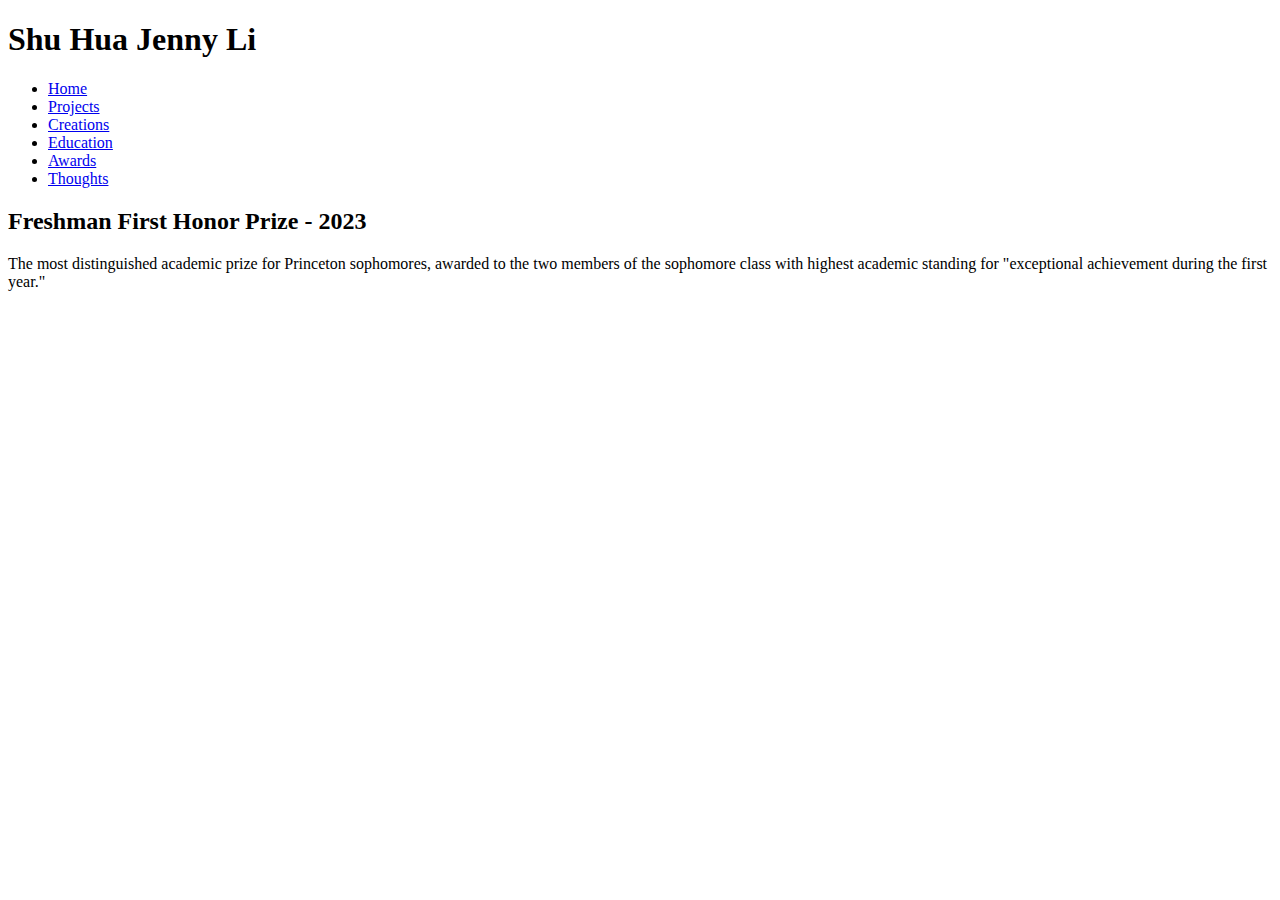
==== awards.html @ ba79c8b0 "Add awards and index." ====
<!DOCTYPE html>
<html lang="en">

<head>
    <meta charset="UTF-8">
    <meta name="viewport" content="width=device-width, initial-scale=1.0">
    <link rel="stylesheet" href="style.css">
    <title>Shu Hua Jenny Li - Awards</title>
</head>

<body>

    <header>
        <h1>Shu Hua Jenny Li</h1>
        <nav>
            <ul>
                <li><a href="index.html">Home</a></li>
                <li><a href="projects.html">Projects</a></li>
                <li><a href="creations.html">Creations</a></li>
                <li><a href="education.html">Education</a></li>
                <li class="active"><a href="awards.html">Awards</a></li>
                <li><a href="thoughts.html">Thoughts</a></li>
            </ul>
        </nav>
    </header>

    <section class="awards">
        <div class="awards-details">
            <h2>Freshman First Honor Prize - 2023</h2>
            <p>The most distinguished academic prize for Princeton sophomores, awarded to the two members of the sophomore class with highest academic standing for "exceptional achievement during the first year."</p>
            <iframe width="560" height="315" src="https://www.youtube.com/watch?v=kkHHbVVIH_8&ab_channel=JennyLi" frameborder="0" allowfullscreen></iframe>
        </div>
    </section>
    


</body>

</html>
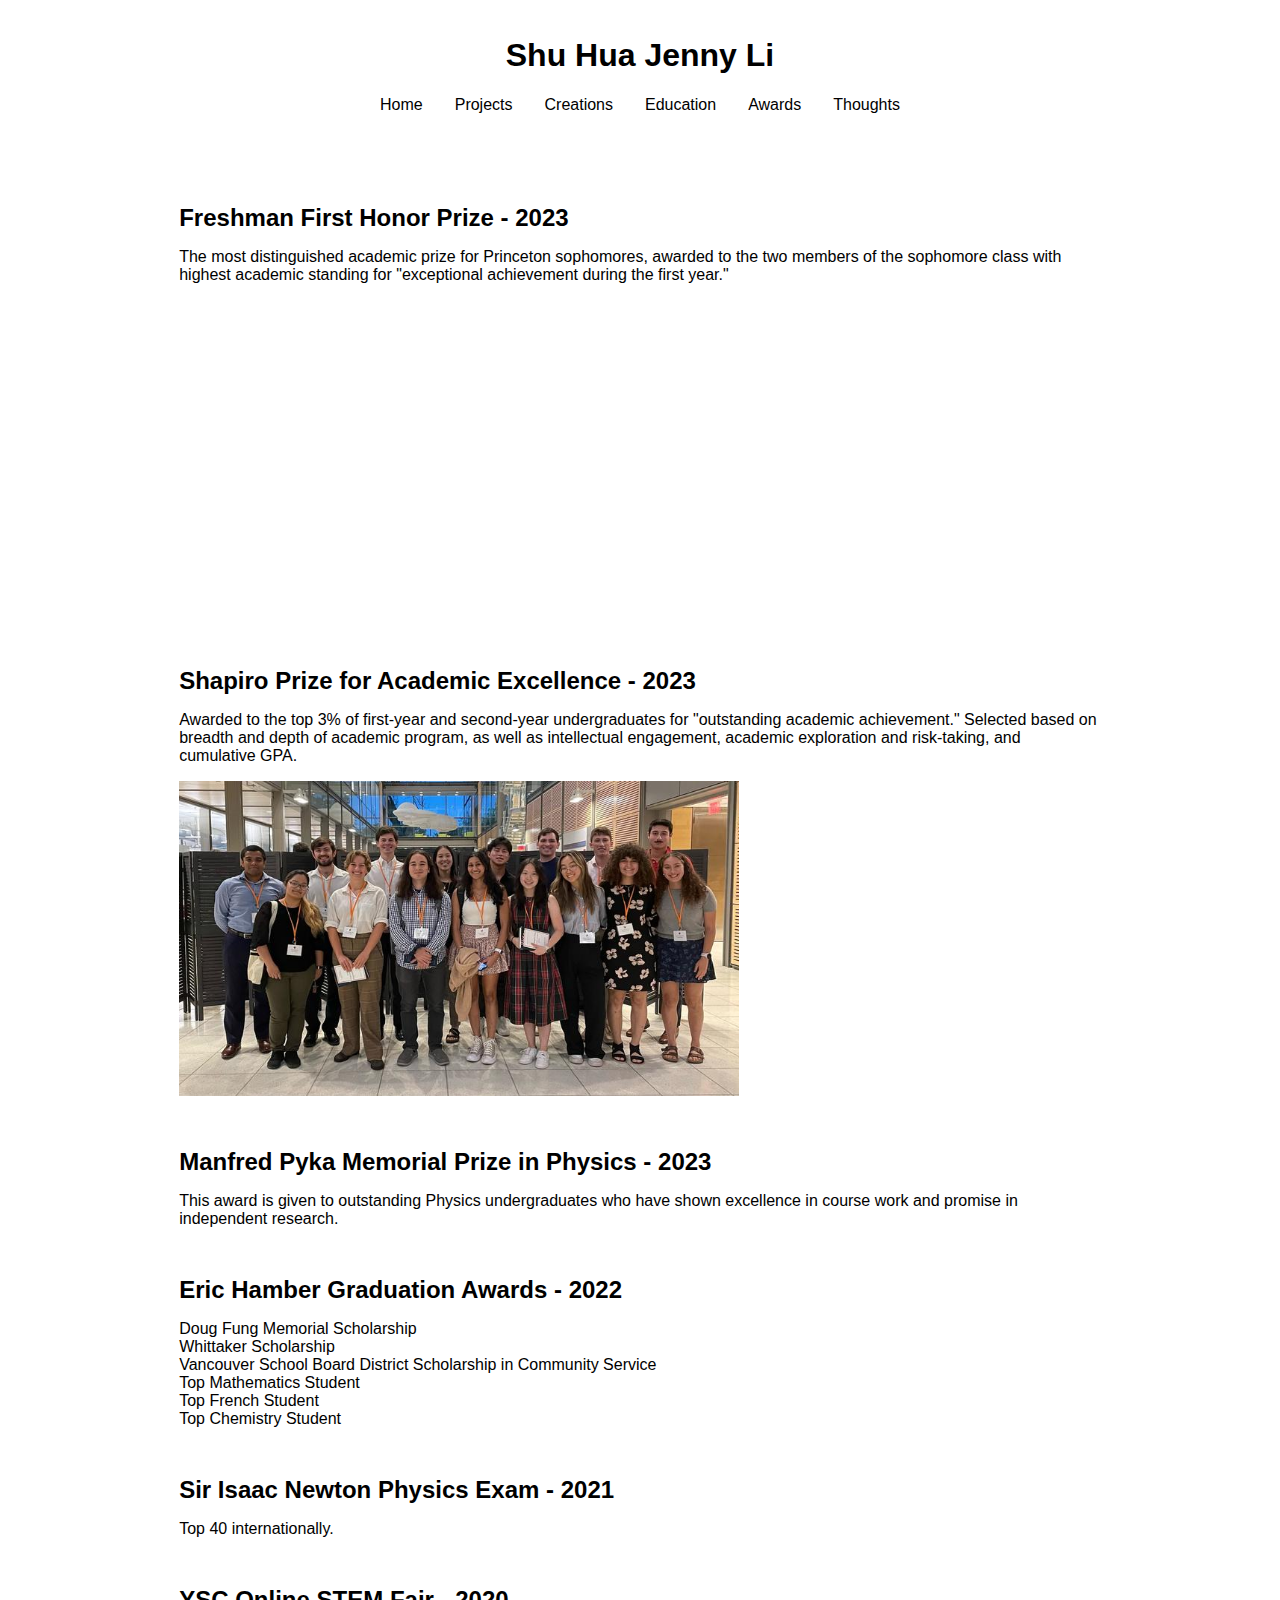
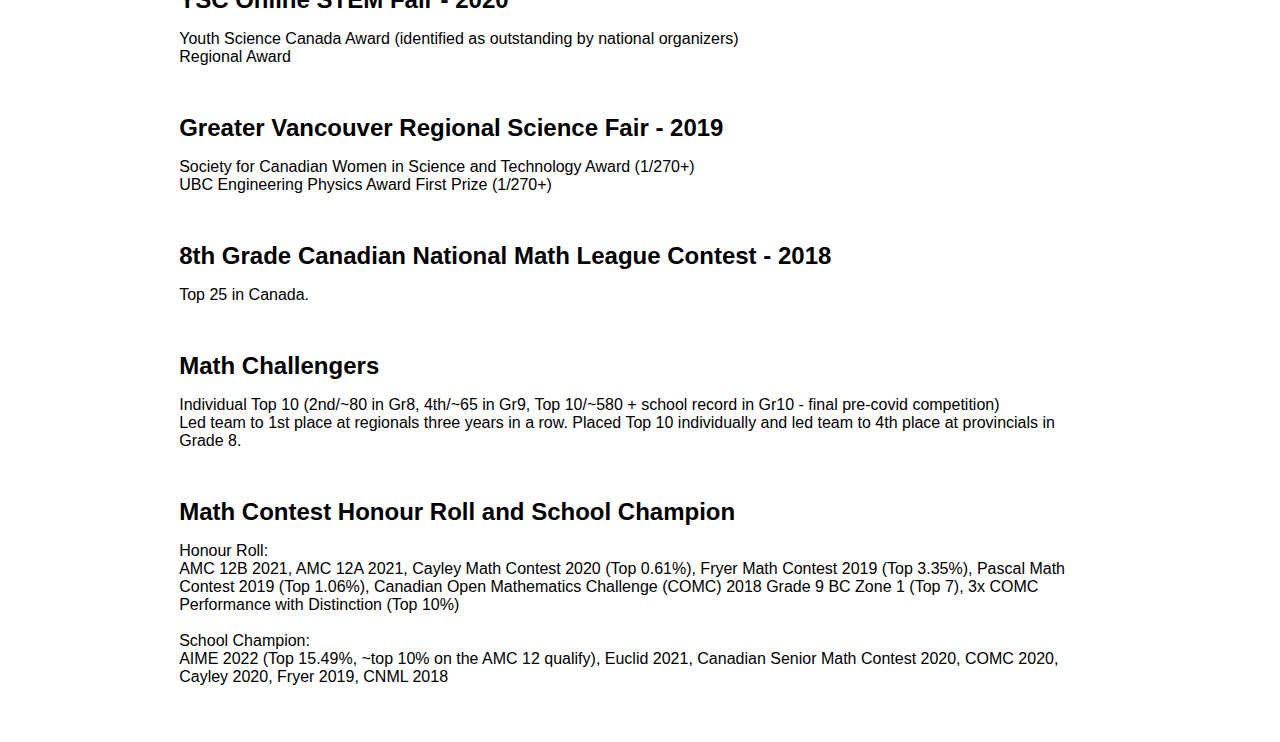
==== commit 79c29d50: "First draft." ====
--- a/awards.html
+++ b/awards.html
@@ -28,7 +28,72 @@
         <div class="awards-details">
             <h2>Freshman First Honor Prize - 2023</h2>
             <p>The most distinguished academic prize for Princeton sophomores, awarded to the two members of the sophomore class with highest academic standing for "exceptional achievement during the first year."</p>
-            <iframe width="560" height="315" src="https://www.youtube.com/watch?v=kkHHbVVIH_8&ab_channel=JennyLi" frameborder="0" allowfullscreen></iframe>
+            <iframe width="560" height="315" src="https://www.youtube.com/embed/kkHHbVVIH_8" frameborder="0" allowfullscreen></iframe>
+        </div>
+
+        <div class="awards-details">
+            <h2>Shapiro Prize for Academic Excellence - 2023</h2>
+            <p>Awarded to the top 3% of first-year and second-year undergraduates for "outstanding academic achievement." Selected based on breadth and depth of academic program, as well as intellectual engagement, academic exploration and risk-taking, and cumulative GPA.</p>
+            <img width = "560" height = "315" src="forbes_shapiro_winner.jpeg" alt="Another Award Image">
+        </div>
+
+        <div class="awards-details">
+            <h2>Manfred Pyka Memorial Prize in Physics - 2023</h2>
+            <p>This award is given to outstanding Physics undergraduates who have shown excellence in course work and promise in independent research.</p>
+        </div>
+
+        <div class="awards-details">
+            <h2>Eric Hamber Graduation Awards - 2022</h2>
+            <p>Doug Fung Memorial Scholarship
+                <br>Whittaker Scholarship
+                <br>Vancouver School Board District Scholarship in Community Service
+                <br>Top Mathematics Student
+                <br>Top French Student
+                <br>Top Chemistry Student</p>
+        </div>
+
+        <div class="awards-details">
+            <h2>
+                Sir Isaac Newton Physics Exam - 2021</h2>
+            <p>Top 40 internationally.</p>
+        </div>
+
+        <div class="awards-details">
+            <h2>
+                YSC Online STEM Fair - 2020</h2>
+            <p>Youth Science Canada Award (identified as outstanding by national organizers)
+                <br>Regional Award</p>
+        </div>
+
+        <div class="awards-details">
+            <h2>
+                Greater Vancouver Regional Science Fair - 2019</h2>
+            <p>Society for Canadian Women in Science and Technology Award (1/270+)
+                <br>UBC Engineering Physics Award First Prize (1/270+)
+            </p>
+        </div>
+
+        <div class="awards-details">
+            <h2>
+                8th Grade Canadian National Math League Contest - 2018</h2>
+            <p>Top 25 in Canada.</p>
+        </div>
+
+        <div class="awards-details">
+            <h2>
+                Math Challengers</h2>
+            <p>Individual Top 10 (2nd/~80 in Gr8, 4th/~65 in Gr9, Top 10/~580 + school record in Gr10 - final pre-covid competition)
+                <br>Led team to 1st place at regionals three years in a row. Placed Top 10 individually and led team to 4th place at provincials in Grade 8.</p>
+        </div>
+
+        <div class="awards-details">
+            <h2>
+                Math Contest Honour Roll and School Champion</h2>
+            <p> Honour Roll:<br>
+                AMC 12B 2021, AMC 12A 2021, Cayley Math Contest 2020 (Top 0.61%), Fryer Math Contest 2019 (Top 3.35%), Pascal Math Contest 2019 (Top 1.06%), Canadian Open Mathematics Challenge (COMC) 2018 Grade 9 BC Zone 1 (Top 7), 3x COMC Performance with Distinction (Top 10%)
+                <br><br>
+                School Champion:<br>
+                AIME 2022 (Top 15.49%, ~top 10% on the AMC 12 qualify), Euclid 2021, Canadian Senior Math Contest 2020, COMC 2020, Cayley 2020, Fryer 2019, CNML 2018</p>
         </div>
     </section>
     
--- a/style.css
+++ b/style.css
@@ -0,0 +1,108 @@
+/* Add the following styles to your existing style.css file */
+
+body {
+    font-family: 'Arial', sans-serif;
+    margin: 0;
+    padding: 0;
+}
+
+header {
+    /*background-color: #fcfcfc;*/
+    color: #000000;
+    padding: 1em;
+    text-align: center;
+    margin-bottom: 30px; /* Add spacing below the header */
+}
+
+nav ul {
+    list-style: none;
+    padding: 0;
+    display: flex;
+    justify-content: center;
+}
+
+nav a {
+    text-decoration: none;
+    color: #000000;
+    padding: 1em;
+}
+
+#about {
+    padding: 2em 2%; /* Add wider margins on the sides */
+}
+
+.container {
+    display: flex;
+    align-items: center;
+    justify-content: space-between; /* Add space between the image and text */
+    margin: 0 15%; /* Add wider margins on the sides */
+}
+
+.profile-image img {
+    width: 350px; /* Set a fixed width */
+    height: 350px; /* Set a fixed height */
+    border-radius: 100px; /* Add rounded corners */
+    margin-right: 30px; /* Increase the margin between the image and text */
+}
+
+.bio {
+    flex: 1;
+    padding: 0 3em; /* Add more padding on the sides */
+}
+
+/* Add the following styles to your existing style.css file */
+
+.project,
+.edu,
+.awards {
+    padding: 0.5em 5%;
+}
+
+.project-details,
+.edu-details,
+.awards-details {
+    margin: 0 10%;
+}
+
+.project h2,
+.edu h2,
+.awards h2 {
+    font-size: 1.5em;
+    margin-bottom: 0.5em;
+}
+
+.project p,
+.edu p,
+.awards p {
+    font-size: 1em;
+}
+
+.awards-details {
+    margin-bottom: 3em; /* Adjust the bottom margin for spacing between awards */
+}
+
+
+
+.creations {
+    padding: 0.5em 10%; /* Adjust the padding for creations (top, right, bottom, left) */
+    display: flex;
+    flex-wrap: wrap;
+    align-self: center;
+    justify-content: center;
+
+}
+
+.creations-details {
+    margin: 0 2%; /* Adjust the margin as needed */
+    margin-bottom: 1em;
+}
+
+.creations h2 {
+    font-size: 1.15em;
+    margin-bottom: 0.5em;
+}
+
+.creations p {
+    font-size: 0.8em;
+}
+
